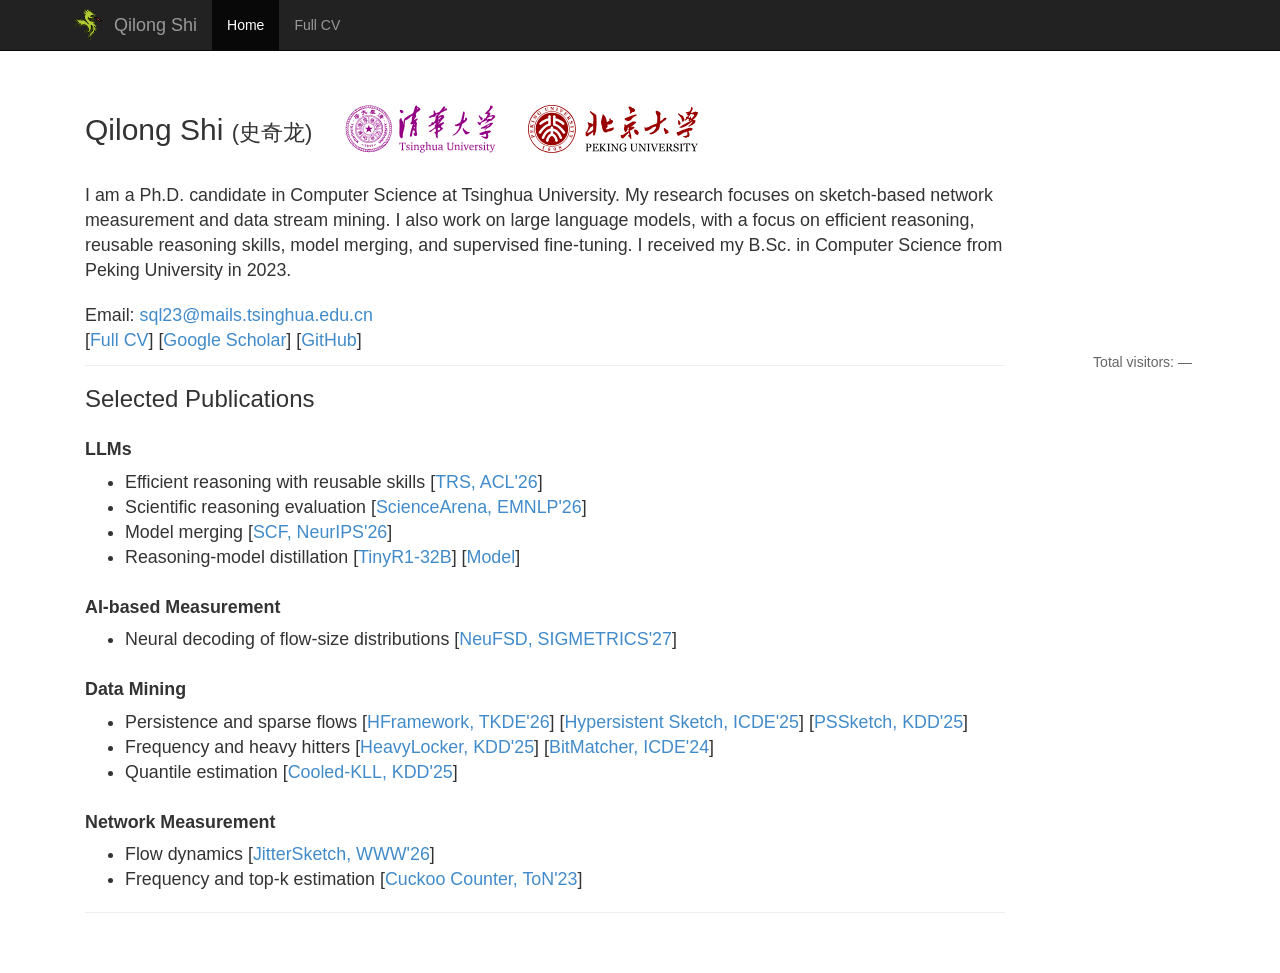
==== index.html @ 24139b3a "Enlarge dragon icon and tighten university logo spacing" ====
<!doctype html>
<html lang="en">
<head>
  <meta charset="utf-8">
  <meta name="viewport" content="width=device-width, initial-scale=1">
  <meta name="author" content="Qilong Shi">
  <meta name="description" content="Qilong Shi · Tsinghua University. Research in network measurement, data stream mining, and large language models.">
  <meta name="theme-color" content="#222222">
  <title>Qilong Shi | 史奇龙</title>
  <link rel="canonical" href="https://stallone0000.github.io/">
  <link rel="icon" type="image/svg+xml" sizes="any" href="assets/favicon.svg?v=dragon-20261107">
  <link rel="stylesheet" href="assets/style.css?v=yinda-20261107-identity-balance">
  <script src="assets/navigation.js?v=20261107-balanced" defer></script>
</head>
<body>
  <a class="skip-link" href="#main">Skip to content</a>
  <header class="navbar">
    <nav class="container navbar-container" aria-label="Main navigation">
      <a class="navbar-brand" href="./"><img class="brand-icon" src="assets/favicon.svg?v=dragon-20261107" alt="" aria-hidden="true" width="36" height="36">Qilong Shi</a>
      <button class="navbar-toggle" type="button" aria-controls="primary-links" aria-expanded="false" aria-label="Toggle navigation">
        <span></span><span></span><span></span>
      </button>
      <div class="navbar-links" id="primary-links">
        <a href="./" aria-current="page">Home</a>
        <a href="cv.html">Full CV</a>
      </div>
    </nav>
  </header>
  <div class="container">
    <div class="starter-template">
      <div class="row">
        <main id="main" class="content-column ">
          <header class="intro has-globe" style="--visitor-size: 240px"><div class="intro-heading"><h1>Qilong Shi <span class="chinese-name" lang="zh">(史奇龙)</span></h1>
  <img class="university-logo" src="assets/images/tsinghua-university.svg" alt="Tsinghua University" width="151" height="48"><img class="university-logo" src="assets/images/peking-university.svg" alt="Peking University" width="171" height="48"></div>
  <div class="intro-layout with-globe"><div class="intro-copy"><p>I am a Ph.D. candidate in Computer Science at Tsinghua University. My research focuses on sketch-based network measurement and data stream mining. I also work on large language models, with a focus on efficient reasoning, reusable reasoning skills, model merging, and supervised fine-tuning. I received my B.Sc. in Computer Science from Peking University in 2023.</p></div><section class="visitors-section" id="visitors" aria-label="Worldwide visitors">
<div class="visitor-globe" style="width: 240px">
<script src="https://revolvermaps2.com/embed.js" data-site="3uxmv6uvf6gq" data-size="240" data-theme="blue" data-color="ffb23f" async></script>
</div>
<p class="visitor-total" aria-live="polite" aria-atomic="true">Total visitors: <span id="visitor-total" data-site="3uxmv6uvf6gq">—</span></p>
<script src="assets/visitors.js?v=20261107-total" defer></script>
</section></div>
  <p class="contact-links">Email: <a href="mailto:sql23@mails.tsinghua.edu.cn">sql23@mails.tsinghua.edu.cn</a><br>
    <span class="profile-links">[<a href="cv.html">Full CV</a>] [<a href="https://scholar.google.com/citations?user=bD5bbAgAAAAJ">Google Scholar</a>] [<a href="https://github.com/stallone0000">GitHub</a>]</span>
  </p></header><hr><section id="research"><h2>Selected Publications</h2><section class="research-group" aria-labelledby="ai-heading"><h3 id="ai-heading">LLMs</h3><ul class="research-list"><li>Efficient reasoning with reusable skills <span class="paper-citation" id="reasoning-skills">[<a href="cv.html#reasoning-skills">TRS, ACL&#x27;26</a>]</span></li><li>Scientific reasoning evaluation <span class="paper-citation" id="sciencearena">[<a href="cv.html#sciencearena">ScienceArena, EMNLP&#x27;26</a>]</span></li><li>Model merging <span class="paper-citation" id="scf">[<a href="cv.html#scf">SCF, NeurIPS&#x27;26</a>]</span></li><li>Reasoning-model distillation <span class="paper-citation" id="tinyr1">[<a href="cv.html#tinyr1">TinyR1-32B</a>]</span> [<a href="https://huggingface.co/qihoo360/TinyR1-32B">Model</a>]</li></ul></section><section class="research-group" aria-labelledby="ai-measurement-heading"><h3 id="ai-measurement-heading">AI-based Measurement</h3><ul class="research-list"><li>Neural decoding of flow-size distributions <span class="paper-citation" id="neufsd">[<a href="cv.html#neufsd">NeuFSD, SIGMETRICS&#x27;27</a>]</span></li></ul></section><section class="research-group" aria-labelledby="data-mining-heading"><h3 id="data-mining-heading">Data Mining</h3><ul class="research-list"><li>Persistence and sparse flows <span class="paper-citation" id="filtering">[<a href="cv.html#filtering">HFramework, TKDE&#x27;26</a>]</span> <span class="paper-citation" id="hypersistent">[<a href="cv.html#hypersistent">Hypersistent Sketch, ICDE&#x27;25</a>]</span> <span class="paper-citation" id="pssketch">[<a href="cv.html#pssketch">PSSketch, KDD&#x27;25</a>]</span></li><li>Frequency and heavy hitters <span class="paper-citation" id="heavylocker">[<a href="cv.html#heavylocker">HeavyLocker, KDD&#x27;25</a>]</span> <span class="paper-citation" id="bitmatcher">[<a href="cv.html#bitmatcher">BitMatcher, ICDE&#x27;24</a>]</span></li><li>Quantile estimation <span class="paper-citation" id="cooled-kll">[<a href="cv.html#cooled-kll">Cooled-KLL, KDD&#x27;25</a>]</span></li></ul></section><section class="research-group" aria-labelledby="network-heading"><h3 id="network-heading">Network Measurement</h3><ul class="research-list"><li>Flow dynamics <span class="paper-citation" id="jittersketch">[<a href="cv.html#jittersketch">JitterSketch, WWW&#x27;26</a>]</span></li><li>Frequency and top-k estimation <span class="paper-citation" id="cuckoo-counter">[<a href="cv.html#cuckoo-counter">Cuckoo Counter, ToN&#x27;23</a>]</span></li></ul></section></section><hr>

        </main>
      </div>
    </div>
  </div>
</body>
</html>
---- assets/style.css ----
/* Independently implemented from the visual style of yindazhang.github.io.
   Match its Arial typography, Bootstrap-era grid, navigation and spacing. */
:root { color-scheme: light; --ink: #333; --blue: #428bca; --muted: #666; }
* { box-sizing: border-box; }
html { font-size: 100%; }
body { margin: 0; padding-top: 45px; color: var(--ink); background: #fff; font-family: Arial, Helvetica, sans-serif; font-size: 1.115625rem; font-weight: 200; line-height: 1.4; }
a { color: var(--blue); text-decoration: none; }
a:hover, a:focus { color: #2a6496; text-decoration: underline; }
a:focus-visible, button:focus-visible { outline: 2px solid #2a6496; outline-offset: 3px; }
p { margin: 0 0 20px; }
h1, h2, h3 { font-family: inherit; line-height: 1.1; color: inherit; }
h1 { margin: 20px 0 10px; font-size: 1.875rem; font-weight: 500; }
h2 { margin: 20px 0 10px; font-size: 1.5rem; font-weight: 500; }
h3 { margin: 0 0 10px; font-size: 1.115625rem; font-weight: 700; }
strong { font-weight: 700; }
hr { height: 0; margin: 20px 0; border: 0; border-top: 1px solid #eee; }
ul { margin: 0 0 20px; padding-left: 40px; }
section, article, [id] { scroll-margin-top: 70px; }
.container { padding-right: 15px; padding-left: 15px; margin-right: auto; margin-left: auto; }
.starter-template { padding: 40px 15px; text-align: left; }
.row { margin-left: -15px; margin-right: -15px; }
.content-column { width: 100%; padding: 0 15px; }
.navbar { position: fixed; z-index: 20; top: 0; right: 0; left: 0; min-height: 50px; background: #222; border-bottom: 1px solid #080808; font-size: .875rem; font-weight: 400; line-height: 20px; }
.navbar-container { display: flex; flex-wrap: wrap; align-items: flex-start; }
.navbar-brand { display: inline-flex; align-items: center; gap: 8px; height: 50px; margin-left: -15px; padding: 0 15px; font-size: 1.125rem; color: #999; }
.brand-icon { display: block; flex: none; width: 36px; height: 36px; }
.navbar-brand:hover, .navbar-brand:focus { color: #fff; text-decoration: none; }
.navbar-links { display: flex; }
.navbar-links a { display: block; padding: 15px; color: #999; }
.navbar-links a:hover, .navbar-links a:focus { color: #fff; text-decoration: none; }
.navbar-links a[aria-current="page"] { color: #fff; background: #080808; }
.navbar-toggle { display: none; margin: 8px 0 8px auto; padding: 9px 10px; border: 1px solid #333; border-radius: 4px; background: transparent; cursor: pointer; }
.navbar-toggle span { display: block; width: 22px; height: 2px; border-radius: 1px; background: #fff; }
.navbar-toggle span + span { margin-top: 4px; }
.navbar-toggle:hover, .navbar-toggle:focus { background: #333; }
.chinese-name { font-size: 1.375rem; font-weight: 400; white-space: nowrap; }
.intro { position: relative; }
.intro-heading { display: flex; align-items: center; justify-content: space-between; gap: 16px; width: max(584px, 66.666667%); max-width: 100%; margin: 20px 0 10px; }
.intro-heading h1 { flex: none; margin: 0; }
.university-logo { display: block; flex: none; width: auto; height: 48px; object-fit: contain; }
.intro-layout { display: flex; align-items: flex-start; gap: 20px; margin-top: 30px; }
.intro-copy { flex: 1; min-width: 0; }
.intro-copy > p { margin-bottom: 0; }
.intro > .contact-links { margin: 20px 0 0; }
.intro + hr { margin-top: 12px; }
.contact-links { font-size: inherit; line-height: 1.4; overflow-wrap: anywhere; }
.contact-links .profile-links { white-space: normal; }
.section-note { color: var(--muted); font-size: inherit; line-height: 1.5; }
.research-group { margin-top: 28px; }
.research-list { font-size: inherit; line-height: 1.4; }
.research-list li { margin: 0; }
.paper-citation { display: inline; }
.visitors-section { flex: 0 0 auto; margin: 0; text-align: center; }
.visitor-globe { max-width: 100%; aspect-ratio: 1; margin: 0 auto; }
.visitor-total { margin: 8px 0 0; color: var(--muted); font-size: .875rem; line-height: 1.4; font-variant-numeric: tabular-nums; }
.background-section { margin-top: 30px; }
.entry { margin-bottom: 20px; }
.entry h3 { display: inline; font-size: inherit; }
.entry p { margin: 0; }
.entry time { color: var(--muted); }
.award-list li, .service-list li { margin-bottom: 6px; }
.award-list time { margin-right: 10px; }
.publications-page { width: 100%; }
.publications-header h1 { font-size: 1.5rem; }
.publication-group { margin-top: 28px; }
.publication-group h3 { margin-bottom: 20px; }
.compact-publication { margin: 0 0 25px; }
.compact-publication h4 { font-size: inherit; font-weight: 400; line-height: inherit; margin: 0; }
.paper-authors { margin: 0; }
.self-author { text-decoration: underline; text-underline-offset: 2px; }
.paper-links { font-size: inherit; line-height: 1.5; }
.paper-links a { display: inline-block; margin-right: 8px; }
.paper-note { margin: 3px 0 0; font-size: inherit; color: var(--muted); }
.highlights-list { margin-bottom: 28px; }
.cv-header { display: flow-root; }
.cv-header p { margin-bottom: 8px; }
.cv-header .portrait-link { float: right; width: 180px; height: 220px; overflow: hidden; margin: 20px 0 20px 30px; }
.portrait { display: block; width: 180px; height: 220px; object-fit: cover; object-position: 53% 50%; transform: scale(1.25); transform-origin: 53% 38%; }
.cv-header nav { margin: 22px 0; font-size: .9375rem; }
footer { border-top: 1px solid #eee; margin-top: 35px; padding-top: 20px; color: var(--muted); font-size: .875rem; line-height: 1.5; }
footer p { margin: 0 0 5px; }
.skip-link { position: fixed; top: -100px; left: 15px; z-index: 30; background: #fff; padding: 8px; }
.skip-link:focus { top: 5px; }
@media (min-width: 768px) { .container { width: 750px; } }
@media (min-width: 992px) { .container { width: 970px; } .content-column { width: 83.3333333333%; } .publications-page { width: 100%; } }
/* The available span runs from the introduction's left edge to the viewport.
   Center the globe in the remaining space, with at least 12px on either side. */
@media (min-width: 992px) {
  .intro { --aside-span: calc(var(--half-viewport, 50vw) + 455px); }
  .intro.has-globe { --copy-width: min(100%, calc(var(--aside-span) - var(--visitor-size) - 24px)); }
  .intro.has-globe .intro-heading { width: max(584px, calc(var(--copy-width) * 2 / 3)); max-width: var(--copy-width); }
  .intro-layout.with-globe .intro-copy { max-width: var(--copy-width); }
  .intro-layout.with-globe .visitors-section { position: absolute; top: 0; left: var(--copy-width); width: calc(var(--aside-span) - var(--copy-width)); }
}
@media (min-width: 1200px) { .container { width: 1170px; } .intro { --aside-span: calc(var(--half-viewport, 50vw) + 555px); } }
@media (max-width: 991px) {
  .intro-heading { width: 100%; }
  .intro-layout { flex-direction: column; align-items: stretch; gap: 20px; }
  .visitors-section { align-self: center; max-width: 100%; }
}
@media (max-width: 767px) {
  .university-logo { height: 36px; }
  .navbar-toggle { display: block; }
  .navbar-links { display: none; flex-basis: calc(100% + 30px); margin: 0 -15px; border-top: 1px solid #101010; padding: 7px 0; }
  .navbar-links a { padding: 10px 15px; }
  .navbar.navigation-open .navbar-links { display: block; }
  .contact-links, .research-list { font-size: 1rem; line-height: 1.4; }
  body { font-size: 1rem; }
  h3 { font-size: 1rem; }
  .research-list { padding-left: 26px; }
  .research-list li { margin-bottom: 5px; }
  .paper-authors { overflow-wrap: anywhere; }
}
@media (max-width: 575px) {
  .intro-heading { flex-wrap: wrap; gap: 12px; }
  .intro-heading h1 { flex-basis: 100%; }
}
@media (max-width: 480px) {
  .cv-header .portrait-link { float: none; margin-left: 0; }
  .entry time { display: block; }
}
@media print {
  body { padding-top: 0; font-size: 11pt; }
  .intro-layout { display: block; }
  .intro.has-globe .intro-heading, .intro-layout.with-globe .intro-copy { max-width: none; }
  .container, .content-column { width: 100%; padding: 0; }
  .starter-template { padding: 0; }
  .row { margin: 0; }
  .navbar, .skip-link, footer, .cv-header nav, .visitors-section { display: none; }
  a { color: inherit; }
  h1 { font-size: 23pt; }
  h2 { font-size: 16pt; break-after: avoid; }
  h3 { font-size: 11pt; break-after: avoid; }
  .entry, .compact-publication { break-inside: avoid; }
  .paper-links, .section-note, .paper-note { font-size: 10pt; }
}
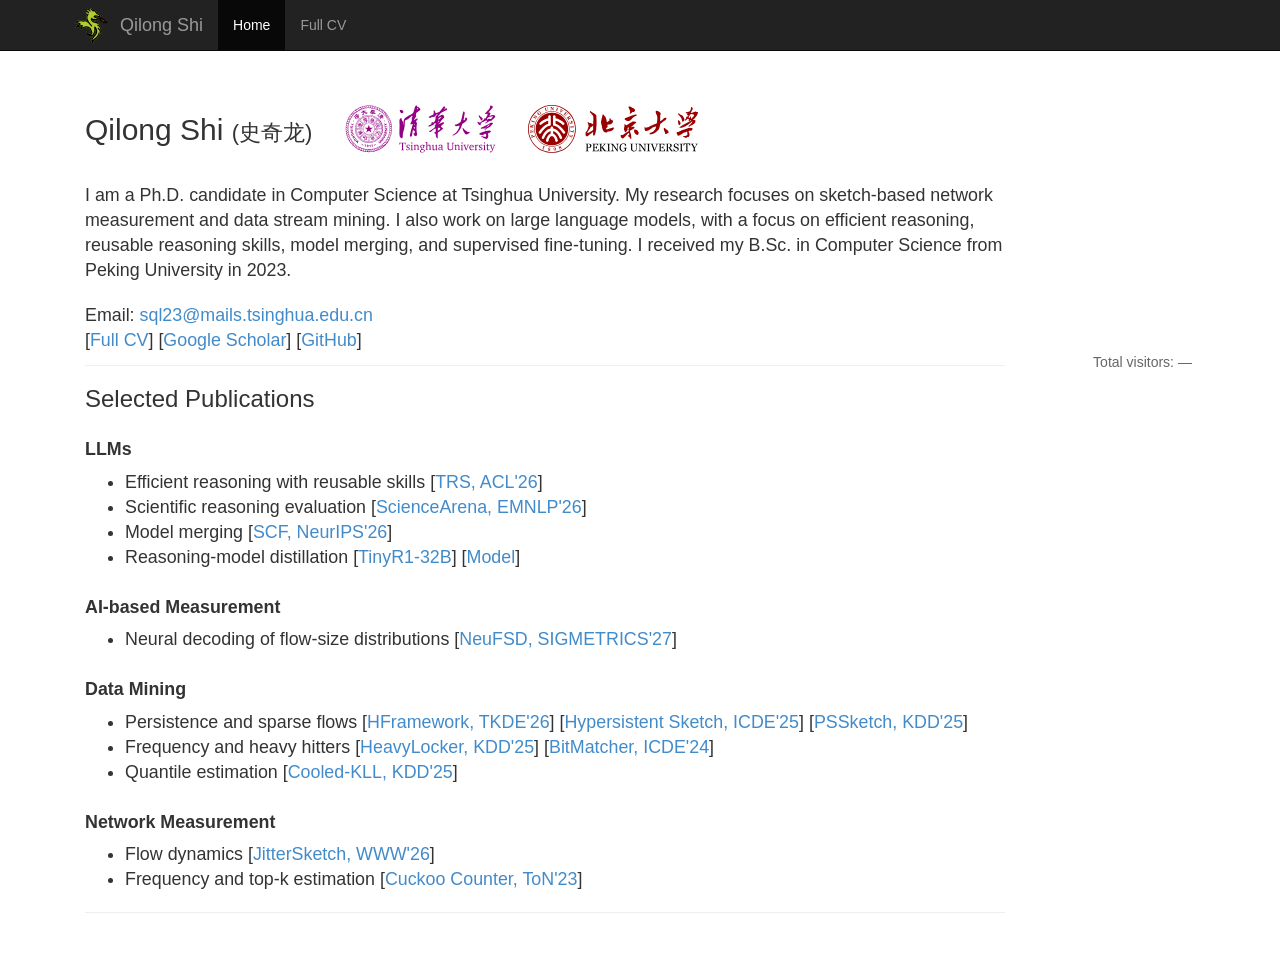
==== commit 4b09c7b5: "Group academic reviewing by venue type and enlarge dragon branding" ====
--- a/index.html
+++ b/index.html
@@ -9,14 +9,14 @@
   <title>Qilong Shi | 史奇龙</title>
   <link rel="canonical" href="https://stallone0000.github.io/">
   <link rel="icon" type="image/svg+xml" sizes="any" href="assets/favicon.svg?v=dragon-20261107">
-  <link rel="stylesheet" href="assets/style.css?v=yinda-20261107-identity-balance">
+  <link rel="stylesheet" href="assets/style.css?v=yinda-20261107-service-columns">
   <script src="assets/navigation.js?v=20261107-balanced" defer></script>
 </head>
 <body>
   <a class="skip-link" href="#main">Skip to content</a>
   <header class="navbar">
     <nav class="container navbar-container" aria-label="Main navigation">
-      <a class="navbar-brand" href="./"><img class="brand-icon" src="assets/favicon.svg?v=dragon-20261107" alt="" aria-hidden="true" width="36" height="36">Qilong Shi</a>
+      <a class="navbar-brand" href="./"><img class="brand-icon" src="assets/favicon.svg?v=dragon-20261107" alt="" aria-hidden="true" width="42" height="42">Qilong Shi</a>
       <button class="navbar-toggle" type="button" aria-controls="primary-links" aria-expanded="false" aria-label="Toggle navigation">
         <span></span><span></span><span></span>
       </button>
--- a/assets/style.css
+++ b/assets/style.css
@@ -23,7 +23,7 @@
 .navbar { position: fixed; z-index: 20; top: 0; right: 0; left: 0; min-height: 50px; background: #222; border-bottom: 1px solid #080808; font-size: .875rem; font-weight: 400; line-height: 20px; }
 .navbar-container { display: flex; flex-wrap: wrap; align-items: flex-start; }
 .navbar-brand { display: inline-flex; align-items: center; gap: 8px; height: 50px; margin-left: -15px; padding: 0 15px; font-size: 1.125rem; color: #999; }
-.brand-icon { display: block; flex: none; width: 36px; height: 36px; }
+.brand-icon { display: block; flex: none; width: 42px; height: 42px; transform: translateY(2px); }
 .navbar-brand:hover, .navbar-brand:focus { color: #fff; text-decoration: none; }
 .navbar-links { display: flex; }
 .navbar-links a { display: block; padding: 15px; color: #999; }
@@ -59,6 +59,8 @@
 .entry p { margin: 0; }
 .entry time { color: var(--muted); }
 .award-list li, .service-list li { margin-bottom: 6px; }
+.service-columns { display: grid; grid-template-columns: repeat(2, minmax(0, 1fr)); gap: 24px 40px; }
+.service-columns .service-list { margin-bottom: 0; }
 .award-list time { margin-right: 10px; }
 .publications-page { width: 100%; }
 .publications-header h1 { font-size: 1.5rem; }
@@ -74,9 +76,10 @@
 .highlights-list { margin-bottom: 28px; }
 .cv-header { display: flow-root; }
 .cv-header p { margin-bottom: 8px; }
-.cv-header .portrait-link { float: right; width: 180px; height: 220px; overflow: hidden; margin: 20px 0 20px 30px; }
-.portrait { display: block; width: 180px; height: 220px; object-fit: cover; object-position: 53% 50%; transform: scale(1.25); transform-origin: 53% 38%; }
-.cv-header nav { margin: 22px 0; font-size: .9375rem; }
+.cv-header .portrait-link { display: block; float: right; width: 160px; height: 196px; overflow: hidden; margin: 0 40px 0 30px; }
+.portrait { display: block; width: 100%; height: 100%; object-fit: cover; object-position: 53% 50%; transform: scale(1.25); transform-origin: 53% 38%; }
+.cv-header nav { margin: 22px 0 0; font-size: .9375rem; }
+.cv-header + hr { margin-top: 12px; }
 footer { border-top: 1px solid #eee; margin-top: 35px; padding-top: 20px; color: var(--muted); font-size: .875rem; line-height: 1.5; }
 footer p { margin: 0 0 5px; }
 .skip-link { position: fixed; top: -100px; left: 15px; z-index: 30; background: #fff; padding: 8px; }
@@ -95,10 +98,12 @@
 @media (min-width: 1200px) { .container { width: 1170px; } .intro { --aside-span: calc(var(--half-viewport, 50vw) + 555px); } }
 @media (max-width: 991px) {
   .intro-heading { width: 100%; }
+  .cv-header .portrait-link { margin-right: 20px; }
   .intro-layout { flex-direction: column; align-items: stretch; gap: 20px; }
   .visitors-section { align-self: center; max-width: 100%; }
 }
 @media (max-width: 767px) {
+  .service-columns { grid-template-columns: 1fr; }
   .university-logo { height: 36px; }
   .navbar-toggle { display: block; }
   .navbar-links { display: none; flex-basis: calc(100% + 30px); margin: 0 -15px; border-top: 1px solid #101010; padding: 7px 0; }
@@ -116,7 +121,7 @@
   .intro-heading h1 { flex-basis: 100%; }
 }
 @media (max-width: 480px) {
-  .cv-header .portrait-link { float: none; margin-left: 0; }
+  .cv-header .portrait-link { float: none; margin: 0 0 20px; }
   .entry time { display: block; }
 }
 @media print {
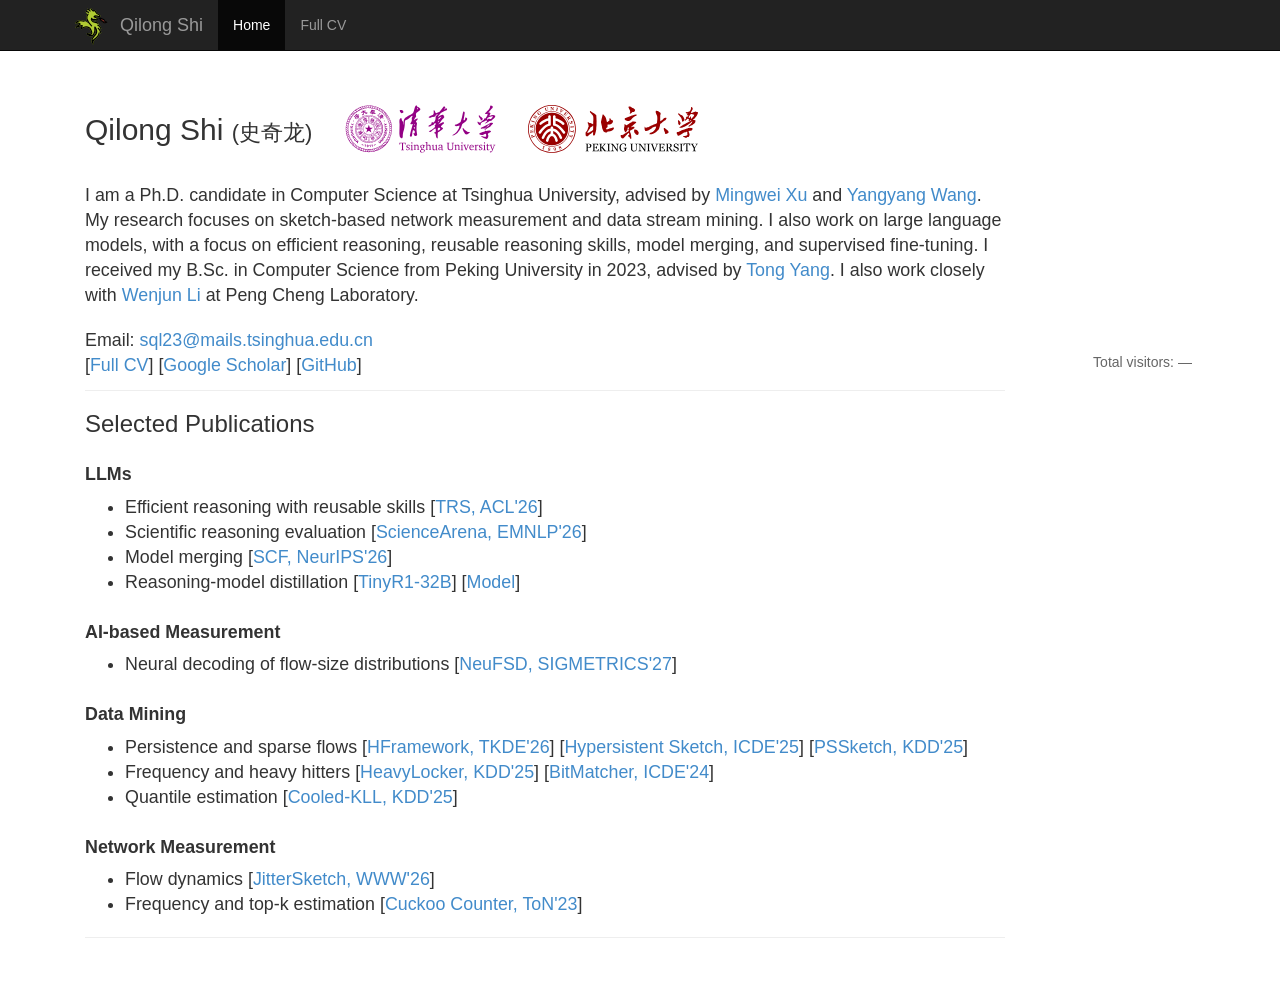
==== commit 7ad99d92: "Add advisor and close collaborator links to homepage biography" ====
--- a/index.html
+++ b/index.html
@@ -32,7 +32,7 @@
         <main id="main" class="content-column ">
           <header class="intro has-globe" style="--visitor-size: 240px"><div class="intro-heading"><h1>Qilong Shi <span class="chinese-name" lang="zh">(史奇龙)</span></h1>
   <img class="university-logo" src="assets/images/tsinghua-university.svg" alt="Tsinghua University" width="151" height="48"><img class="university-logo" src="assets/images/peking-university.svg" alt="Peking University" width="171" height="48"></div>
-  <div class="intro-layout with-globe"><div class="intro-copy"><p>I am a Ph.D. candidate in Computer Science at Tsinghua University. My research focuses on sketch-based network measurement and data stream mining. I also work on large language models, with a focus on efficient reasoning, reusable reasoning skills, model merging, and supervised fine-tuning. I received my B.Sc. in Computer Science from Peking University in 2023.</p></div><section class="visitors-section" id="visitors" aria-label="Worldwide visitors">
+  <div class="intro-layout with-globe"><div class="intro-copy"><p>I am a Ph.D. candidate in Computer Science at Tsinghua University, advised by <a href="https://routing.netlab.tsinghua.edu.cn/tiki-index.php?page=Mingwei+Xu">Mingwei Xu</a> and <a href="https://www.insc.tsinghua.edu.cn/inscen/info/1255/1106.htm">Yangyang Wang</a>. My research focuses on sketch-based network measurement and data stream mining. I also work on large language models, with a focus on efficient reasoning, reusable reasoning skills, model merging, and supervised fine-tuning. I received my B.Sc. in Computer Science from Peking University in 2023, advised by <a href="https://yangtonghome.github.io/">Tong Yang</a>. I also work closely with <a href="https://www.wenjunli.com/">Wenjun Li</a> at Peng Cheng Laboratory.</p></div><section class="visitors-section" id="visitors" aria-label="Worldwide visitors">
 <div class="visitor-globe" style="width: 240px">
 <script src="https://revolvermaps2.com/embed.js" data-site="3uxmv6uvf6gq" data-size="240" data-theme="blue" data-color="ffb23f" async></script>
 </div>
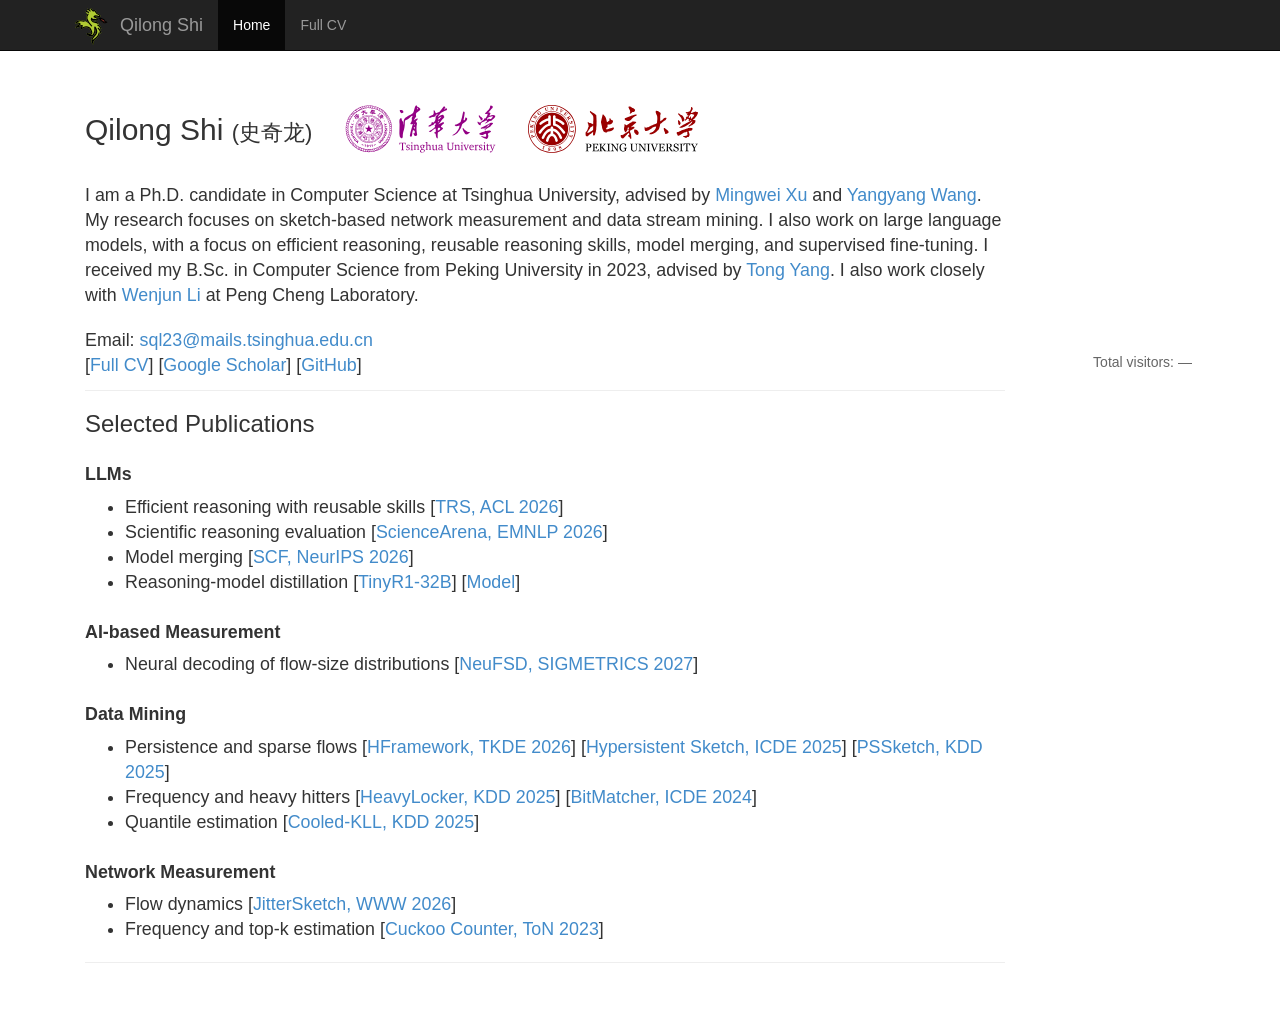
==== commit a802ea9a: "Compact CV overview, unify publication dates, and correct TinyR1 links" ====
--- a/index.html
+++ b/index.html
@@ -9,7 +9,7 @@
   <title>Qilong Shi | 史奇龙</title>
   <link rel="canonical" href="https://stallone0000.github.io/">
   <link rel="icon" type="image/svg+xml" sizes="any" href="assets/favicon.svg?v=dragon-20261107">
-  <link rel="stylesheet" href="assets/style.css?v=yinda-20261107-service-columns">
+  <link rel="stylesheet" href="assets/style.css?v=yinda-20261108-overview-cards">
   <script src="assets/navigation.js?v=20261107-balanced" defer></script>
 </head>
 <body>
@@ -41,7 +41,7 @@
 </section></div>
   <p class="contact-links">Email: <a href="mailto:sql23@mails.tsinghua.edu.cn">sql23@mails.tsinghua.edu.cn</a><br>
     <span class="profile-links">[<a href="cv.html">Full CV</a>] [<a href="https://scholar.google.com/citations?user=bD5bbAgAAAAJ">Google Scholar</a>] [<a href="https://github.com/stallone0000">GitHub</a>]</span>
-  </p></header><hr><section id="research"><h2>Selected Publications</h2><section class="research-group" aria-labelledby="ai-heading"><h3 id="ai-heading">LLMs</h3><ul class="research-list"><li>Efficient reasoning with reusable skills <span class="paper-citation" id="reasoning-skills">[<a href="cv.html#reasoning-skills">TRS, ACL&#x27;26</a>]</span></li><li>Scientific reasoning evaluation <span class="paper-citation" id="sciencearena">[<a href="cv.html#sciencearena">ScienceArena, EMNLP&#x27;26</a>]</span></li><li>Model merging <span class="paper-citation" id="scf">[<a href="cv.html#scf">SCF, NeurIPS&#x27;26</a>]</span></li><li>Reasoning-model distillation <span class="paper-citation" id="tinyr1">[<a href="cv.html#tinyr1">TinyR1-32B</a>]</span> [<a href="https://huggingface.co/qihoo360/TinyR1-32B">Model</a>]</li></ul></section><section class="research-group" aria-labelledby="ai-measurement-heading"><h3 id="ai-measurement-heading">AI-based Measurement</h3><ul class="research-list"><li>Neural decoding of flow-size distributions <span class="paper-citation" id="neufsd">[<a href="cv.html#neufsd">NeuFSD, SIGMETRICS&#x27;27</a>]</span></li></ul></section><section class="research-group" aria-labelledby="data-mining-heading"><h3 id="data-mining-heading">Data Mining</h3><ul class="research-list"><li>Persistence and sparse flows <span class="paper-citation" id="filtering">[<a href="cv.html#filtering">HFramework, TKDE&#x27;26</a>]</span> <span class="paper-citation" id="hypersistent">[<a href="cv.html#hypersistent">Hypersistent Sketch, ICDE&#x27;25</a>]</span> <span class="paper-citation" id="pssketch">[<a href="cv.html#pssketch">PSSketch, KDD&#x27;25</a>]</span></li><li>Frequency and heavy hitters <span class="paper-citation" id="heavylocker">[<a href="cv.html#heavylocker">HeavyLocker, KDD&#x27;25</a>]</span> <span class="paper-citation" id="bitmatcher">[<a href="cv.html#bitmatcher">BitMatcher, ICDE&#x27;24</a>]</span></li><li>Quantile estimation <span class="paper-citation" id="cooled-kll">[<a href="cv.html#cooled-kll">Cooled-KLL, KDD&#x27;25</a>]</span></li></ul></section><section class="research-group" aria-labelledby="network-heading"><h3 id="network-heading">Network Measurement</h3><ul class="research-list"><li>Flow dynamics <span class="paper-citation" id="jittersketch">[<a href="cv.html#jittersketch">JitterSketch, WWW&#x27;26</a>]</span></li><li>Frequency and top-k estimation <span class="paper-citation" id="cuckoo-counter">[<a href="cv.html#cuckoo-counter">Cuckoo Counter, ToN&#x27;23</a>]</span></li></ul></section></section><hr>
+  </p></header><hr><section id="research"><h2>Selected Publications</h2><section class="research-group" aria-labelledby="ai-heading"><h3 id="ai-heading">LLMs</h3><ul class="research-list"><li>Efficient reasoning with reusable skills <span class="paper-citation" id="reasoning-skills">[<a href="cv.html#reasoning-skills">TRS, ACL 2026</a>]</span></li><li>Scientific reasoning evaluation <span class="paper-citation" id="sciencearena">[<a href="cv.html#sciencearena">ScienceArena, EMNLP 2026</a>]</span></li><li>Model merging <span class="paper-citation" id="scf">[<a href="cv.html#scf">SCF, NeurIPS 2026</a>]</span></li><li>Reasoning-model distillation <span class="paper-citation" id="tinyr1">[<a href="cv.html#scf">TinyR1-32B</a>]</span> [<a href="https://huggingface.co/qihoo360/TinyR1-32B">Model</a>]</li></ul></section><section class="research-group" aria-labelledby="ai-measurement-heading"><h3 id="ai-measurement-heading">AI-based Measurement</h3><ul class="research-list"><li>Neural decoding of flow-size distributions <span class="paper-citation" id="neufsd">[<a href="cv.html#neufsd">NeuFSD, SIGMETRICS 2027</a>]</span></li></ul></section><section class="research-group" aria-labelledby="data-mining-heading"><h3 id="data-mining-heading">Data Mining</h3><ul class="research-list"><li>Persistence and sparse flows <span class="paper-citation" id="filtering">[<a href="cv.html#filtering">HFramework, TKDE 2026</a>]</span> <span class="paper-citation" id="hypersistent">[<a href="cv.html#hypersistent">Hypersistent Sketch, ICDE 2025</a>]</span> <span class="paper-citation" id="pssketch">[<a href="cv.html#pssketch">PSSketch, KDD 2025</a>]</span></li><li>Frequency and heavy hitters <span class="paper-citation" id="heavylocker">[<a href="cv.html#heavylocker">HeavyLocker, KDD 2025</a>]</span> <span class="paper-citation" id="bitmatcher">[<a href="cv.html#bitmatcher">BitMatcher, ICDE 2024</a>]</span></li><li>Quantile estimation <span class="paper-citation" id="cooled-kll">[<a href="cv.html#cooled-kll">Cooled-KLL, KDD 2025</a>]</span></li></ul></section><section class="research-group" aria-labelledby="network-heading"><h3 id="network-heading">Network Measurement</h3><ul class="research-list"><li>Flow dynamics <span class="paper-citation" id="jittersketch">[<a href="cv.html#jittersketch">JitterSketch, WWW 2026</a>]</span></li><li>Frequency and top-k estimation <span class="paper-citation" id="cuckoo-counter">[<a href="cv.html#cuckoo-counter">Cuckoo Counter, ToN 2023</a>]</span></li></ul></section></section><hr>
 
         </main>
       </div>
--- a/assets/style.css
+++ b/assets/style.css
@@ -53,7 +53,17 @@
 .visitors-section { flex: 0 0 auto; margin: 0; text-align: center; }
 .visitor-globe { max-width: 100%; aspect-ratio: 1; margin: 0 auto; }
 .visitor-total { margin: 8px 0 0; color: var(--muted); font-size: .875rem; line-height: 1.4; font-variant-numeric: tabular-nums; }
-.background-section { margin-top: 30px; }
+.cv-overview { display: grid; grid-template-columns: repeat(12, minmax(0, 1fr)); gap: 16px; margin: 24px 0; }
+.overview-card { grid-column: span 4; min-width: 0; padding: 16px 18px; border: 1px solid #e6e6e6; border-radius: 5px; background: #fcfcfc; }
+.overview-card > h2 { margin: 0 0 12px; font-size: inherit; font-weight: 700; line-height: 1.25; }
+.overview-card p, .overview-card ul { margin-bottom: 0; }
+.overview-card ul { padding-left: 20px; }
+.overview-card .entry { margin-bottom: 12px; }
+.overview-card .entry:last-child { margin-bottom: 0; }
+#service.overview-card { grid-column: span 8; }
+.overview-card > .service-list { margin-bottom: 14px; }
+.overview-card .service-columns { gap: 16px 24px; }
+.overview-card .service-columns h3 { margin-bottom: 8px; line-height: 1.3; }
 .entry { margin-bottom: 20px; }
 .entry h3 { display: inline; font-size: inherit; }
 .entry p { margin: 0; }
@@ -64,8 +74,6 @@
 .award-list time { margin-right: 10px; }
 .publications-page { width: 100%; }
 .publications-header h1 { font-size: 1.5rem; }
-.publication-group { margin-top: 28px; }
-.publication-group h3 { margin-bottom: 20px; }
 .compact-publication { margin: 0 0 25px; }
 .compact-publication h4 { font-size: inherit; font-weight: 400; line-height: inherit; margin: 0; }
 .paper-authors { margin: 0; }
@@ -73,7 +81,6 @@
 .paper-links { font-size: inherit; line-height: 1.5; }
 .paper-links a { display: inline-block; margin-right: 8px; }
 .paper-note { margin: 3px 0 0; font-size: inherit; color: var(--muted); }
-.highlights-list { margin-bottom: 28px; }
 .cv-header { display: flow-root; }
 .cv-header p { margin-bottom: 8px; }
 .cv-header .portrait-link { display: block; float: right; width: 160px; height: 196px; overflow: hidden; margin: 0 40px 0 30px; }
@@ -97,12 +104,16 @@
 }
 @media (min-width: 1200px) { .container { width: 1170px; } .intro { --aside-span: calc(var(--half-viewport, 50vw) + 555px); } }
 @media (max-width: 991px) {
+  .overview-card { grid-column: span 6; }
+  #service.overview-card { grid-column: 1 / -1; }
   .intro-heading { width: 100%; }
   .cv-header .portrait-link { margin-right: 20px; }
   .intro-layout { flex-direction: column; align-items: stretch; gap: 20px; }
   .visitors-section { align-self: center; max-width: 100%; }
 }
 @media (max-width: 767px) {
+  .cv-overview { grid-template-columns: 1fr; }
+  .overview-card { grid-column: 1 / -1; }
   .service-columns { grid-template-columns: 1fr; }
   .university-logo { height: 36px; }
   .navbar-toggle { display: block; }
@@ -131,6 +142,9 @@
   .container, .content-column { width: 100%; padding: 0; }
   .starter-template { padding: 0; }
   .row { margin: 0; }
+  .cv-overview { grid-template-columns: repeat(2, minmax(0, 1fr)); gap: 10pt; }
+  .overview-card { grid-column: span 1; padding: 10pt; background: #fff; break-inside: avoid; }
+  #service.overview-card { grid-column: 1 / -1; }
   .navbar, .skip-link, footer, .cv-header nav, .visitors-section { display: none; }
   a { color: inherit; }
   h1 { font-size: 23pt; }
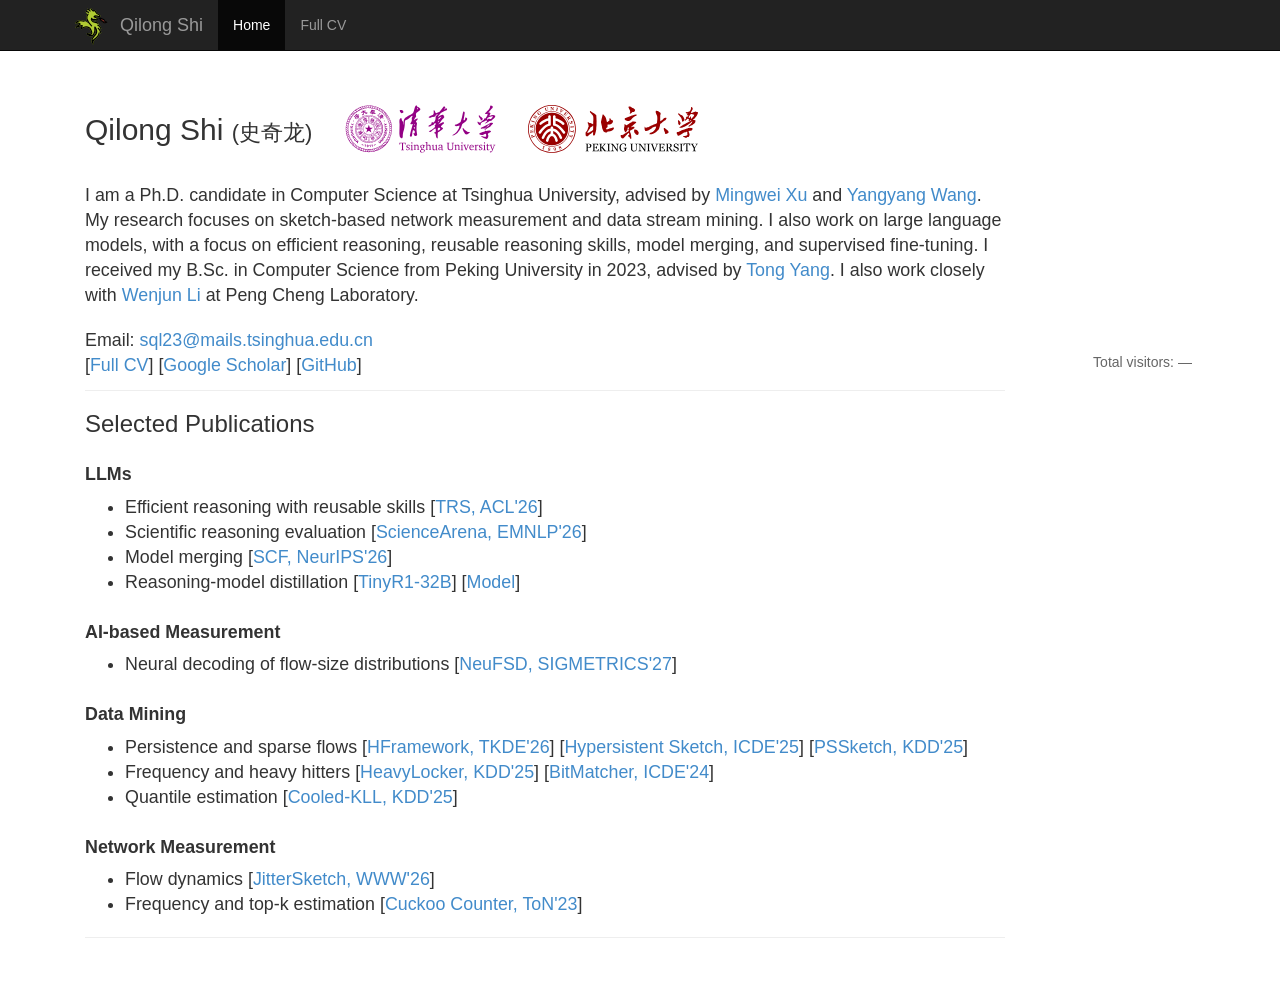
==== commit 99946460: "Use short publication years on homepage only" ====
--- a/index.html
+++ b/index.html
@@ -41,7 +41,7 @@
 </section></div>
   <p class="contact-links">Email: <a href="mailto:sql23@mails.tsinghua.edu.cn">sql23@mails.tsinghua.edu.cn</a><br>
     <span class="profile-links">[<a href="cv.html">Full CV</a>] [<a href="https://scholar.google.com/citations?user=bD5bbAgAAAAJ">Google Scholar</a>] [<a href="https://github.com/stallone0000">GitHub</a>]</span>
-  </p></header><hr><section id="research"><h2>Selected Publications</h2><section class="research-group" aria-labelledby="ai-heading"><h3 id="ai-heading">LLMs</h3><ul class="research-list"><li>Efficient reasoning with reusable skills <span class="paper-citation" id="reasoning-skills">[<a href="cv.html#reasoning-skills">TRS, ACL 2026</a>]</span></li><li>Scientific reasoning evaluation <span class="paper-citation" id="sciencearena">[<a href="cv.html#sciencearena">ScienceArena, EMNLP 2026</a>]</span></li><li>Model merging <span class="paper-citation" id="scf">[<a href="cv.html#scf">SCF, NeurIPS 2026</a>]</span></li><li>Reasoning-model distillation <span class="paper-citation" id="tinyr1">[<a href="cv.html#scf">TinyR1-32B</a>]</span> [<a href="https://huggingface.co/qihoo360/TinyR1-32B">Model</a>]</li></ul></section><section class="research-group" aria-labelledby="ai-measurement-heading"><h3 id="ai-measurement-heading">AI-based Measurement</h3><ul class="research-list"><li>Neural decoding of flow-size distributions <span class="paper-citation" id="neufsd">[<a href="cv.html#neufsd">NeuFSD, SIGMETRICS 2027</a>]</span></li></ul></section><section class="research-group" aria-labelledby="data-mining-heading"><h3 id="data-mining-heading">Data Mining</h3><ul class="research-list"><li>Persistence and sparse flows <span class="paper-citation" id="filtering">[<a href="cv.html#filtering">HFramework, TKDE 2026</a>]</span> <span class="paper-citation" id="hypersistent">[<a href="cv.html#hypersistent">Hypersistent Sketch, ICDE 2025</a>]</span> <span class="paper-citation" id="pssketch">[<a href="cv.html#pssketch">PSSketch, KDD 2025</a>]</span></li><li>Frequency and heavy hitters <span class="paper-citation" id="heavylocker">[<a href="cv.html#heavylocker">HeavyLocker, KDD 2025</a>]</span> <span class="paper-citation" id="bitmatcher">[<a href="cv.html#bitmatcher">BitMatcher, ICDE 2024</a>]</span></li><li>Quantile estimation <span class="paper-citation" id="cooled-kll">[<a href="cv.html#cooled-kll">Cooled-KLL, KDD 2025</a>]</span></li></ul></section><section class="research-group" aria-labelledby="network-heading"><h3 id="network-heading">Network Measurement</h3><ul class="research-list"><li>Flow dynamics <span class="paper-citation" id="jittersketch">[<a href="cv.html#jittersketch">JitterSketch, WWW 2026</a>]</span></li><li>Frequency and top-k estimation <span class="paper-citation" id="cuckoo-counter">[<a href="cv.html#cuckoo-counter">Cuckoo Counter, ToN 2023</a>]</span></li></ul></section></section><hr>
+  </p></header><hr><section id="research"><h2>Selected Publications</h2><section class="research-group" aria-labelledby="ai-heading"><h3 id="ai-heading">LLMs</h3><ul class="research-list"><li>Efficient reasoning with reusable skills <span class="paper-citation" id="reasoning-skills">[<a href="cv.html#reasoning-skills">TRS, ACL&#x27;26</a>]</span></li><li>Scientific reasoning evaluation <span class="paper-citation" id="sciencearena">[<a href="cv.html#sciencearena">ScienceArena, EMNLP&#x27;26</a>]</span></li><li>Model merging <span class="paper-citation" id="scf">[<a href="cv.html#scf">SCF, NeurIPS&#x27;26</a>]</span></li><li>Reasoning-model distillation <span class="paper-citation" id="tinyr1">[<a href="cv.html#scf">TinyR1-32B</a>]</span> [<a href="https://huggingface.co/qihoo360/TinyR1-32B">Model</a>]</li></ul></section><section class="research-group" aria-labelledby="ai-measurement-heading"><h3 id="ai-measurement-heading">AI-based Measurement</h3><ul class="research-list"><li>Neural decoding of flow-size distributions <span class="paper-citation" id="neufsd">[<a href="cv.html#neufsd">NeuFSD, SIGMETRICS&#x27;27</a>]</span></li></ul></section><section class="research-group" aria-labelledby="data-mining-heading"><h3 id="data-mining-heading">Data Mining</h3><ul class="research-list"><li>Persistence and sparse flows <span class="paper-citation" id="filtering">[<a href="cv.html#filtering">HFramework, TKDE&#x27;26</a>]</span> <span class="paper-citation" id="hypersistent">[<a href="cv.html#hypersistent">Hypersistent Sketch, ICDE&#x27;25</a>]</span> <span class="paper-citation" id="pssketch">[<a href="cv.html#pssketch">PSSketch, KDD&#x27;25</a>]</span></li><li>Frequency and heavy hitters <span class="paper-citation" id="heavylocker">[<a href="cv.html#heavylocker">HeavyLocker, KDD&#x27;25</a>]</span> <span class="paper-citation" id="bitmatcher">[<a href="cv.html#bitmatcher">BitMatcher, ICDE&#x27;24</a>]</span></li><li>Quantile estimation <span class="paper-citation" id="cooled-kll">[<a href="cv.html#cooled-kll">Cooled-KLL, KDD&#x27;25</a>]</span></li></ul></section><section class="research-group" aria-labelledby="network-heading"><h3 id="network-heading">Network Measurement</h3><ul class="research-list"><li>Flow dynamics <span class="paper-citation" id="jittersketch">[<a href="cv.html#jittersketch">JitterSketch, WWW&#x27;26</a>]</span></li><li>Frequency and top-k estimation <span class="paper-citation" id="cuckoo-counter">[<a href="cv.html#cuckoo-counter">Cuckoo Counter, ToN&#x27;23</a>]</span></li></ul></section></section><hr>
 
         </main>
       </div>
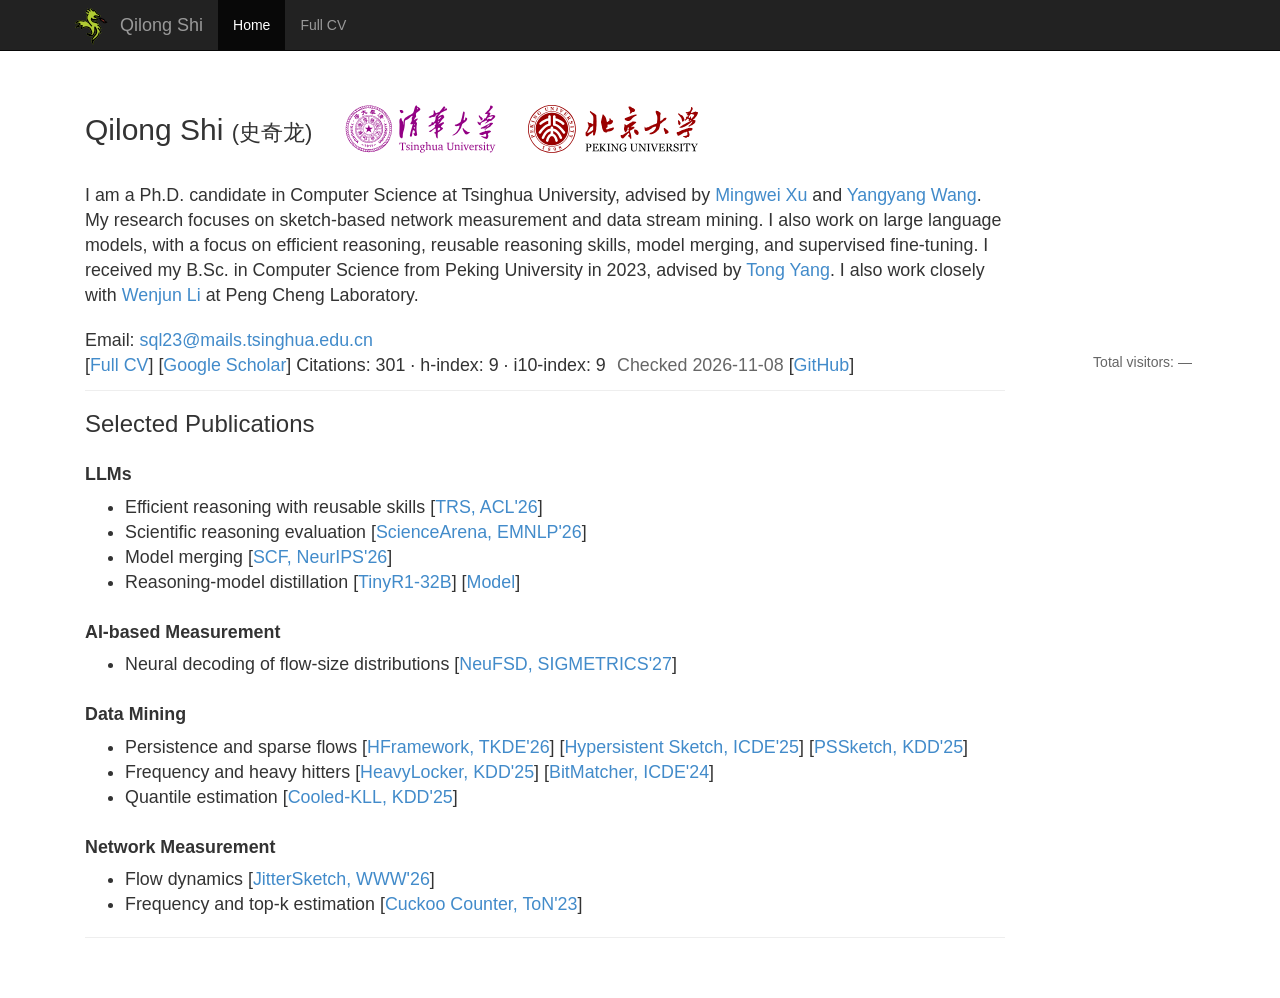
==== commit 9cc90b7a: "Add cached Google Scholar statistics with daily automatic updates" ====
--- a/index.html
+++ b/index.html
@@ -9,7 +9,7 @@
   <title>Qilong Shi | 史奇龙</title>
   <link rel="canonical" href="https://stallone0000.github.io/">
   <link rel="icon" type="image/svg+xml" sizes="any" href="assets/favicon.svg?v=dragon-20261107">
-  <link rel="stylesheet" href="assets/style.css?v=yinda-20261108-overview-cards">
+  <link rel="stylesheet" href="assets/style.css?v=yinda-20261108-scholar-stats">
   <script src="assets/navigation.js?v=20261107-balanced" defer></script>
 </head>
 <body>
@@ -40,8 +40,8 @@
 <script src="assets/visitors.js?v=20261107-total" defer></script>
 </section></div>
   <p class="contact-links">Email: <a href="mailto:sql23@mails.tsinghua.edu.cn">sql23@mails.tsinghua.edu.cn</a><br>
-    <span class="profile-links">[<a href="cv.html">Full CV</a>] [<a href="https://scholar.google.com/citations?user=bD5bbAgAAAAJ">Google Scholar</a>] [<a href="https://github.com/stallone0000">GitHub</a>]</span>
-  </p></header><hr><section id="research"><h2>Selected Publications</h2><section class="research-group" aria-labelledby="ai-heading"><h3 id="ai-heading">LLMs</h3><ul class="research-list"><li>Efficient reasoning with reusable skills <span class="paper-citation" id="reasoning-skills">[<a href="cv.html#reasoning-skills">TRS, ACL&#x27;26</a>]</span></li><li>Scientific reasoning evaluation <span class="paper-citation" id="sciencearena">[<a href="cv.html#sciencearena">ScienceArena, EMNLP&#x27;26</a>]</span></li><li>Model merging <span class="paper-citation" id="scf">[<a href="cv.html#scf">SCF, NeurIPS&#x27;26</a>]</span></li><li>Reasoning-model distillation <span class="paper-citation" id="tinyr1">[<a href="cv.html#scf">TinyR1-32B</a>]</span> [<a href="https://huggingface.co/qihoo360/TinyR1-32B">Model</a>]</li></ul></section><section class="research-group" aria-labelledby="ai-measurement-heading"><h3 id="ai-measurement-heading">AI-based Measurement</h3><ul class="research-list"><li>Neural decoding of flow-size distributions <span class="paper-citation" id="neufsd">[<a href="cv.html#neufsd">NeuFSD, SIGMETRICS&#x27;27</a>]</span></li></ul></section><section class="research-group" aria-labelledby="data-mining-heading"><h3 id="data-mining-heading">Data Mining</h3><ul class="research-list"><li>Persistence and sparse flows <span class="paper-citation" id="filtering">[<a href="cv.html#filtering">HFramework, TKDE&#x27;26</a>]</span> <span class="paper-citation" id="hypersistent">[<a href="cv.html#hypersistent">Hypersistent Sketch, ICDE&#x27;25</a>]</span> <span class="paper-citation" id="pssketch">[<a href="cv.html#pssketch">PSSketch, KDD&#x27;25</a>]</span></li><li>Frequency and heavy hitters <span class="paper-citation" id="heavylocker">[<a href="cv.html#heavylocker">HeavyLocker, KDD&#x27;25</a>]</span> <span class="paper-citation" id="bitmatcher">[<a href="cv.html#bitmatcher">BitMatcher, ICDE&#x27;24</a>]</span></li><li>Quantile estimation <span class="paper-citation" id="cooled-kll">[<a href="cv.html#cooled-kll">Cooled-KLL, KDD&#x27;25</a>]</span></li></ul></section><section class="research-group" aria-labelledby="network-heading"><h3 id="network-heading">Network Measurement</h3><ul class="research-list"><li>Flow dynamics <span class="paper-citation" id="jittersketch">[<a href="cv.html#jittersketch">JitterSketch, WWW&#x27;26</a>]</span></li><li>Frequency and top-k estimation <span class="paper-citation" id="cuckoo-counter">[<a href="cv.html#cuckoo-counter">Cuckoo Counter, ToN&#x27;23</a>]</span></li></ul></section></section><hr>
+    <span class="profile-links">[<a href="cv.html">Full CV</a>] [<a href="https://scholar.google.com/citations?user=bD5bbAgAAAAJ">Google Scholar</a>] <span class="scholar-metrics" id="scholar-metrics" role="group" aria-label="Google Scholar statistics" aria-live="polite" aria-atomic="true" data-scholar-id="bD5bbAgAAAAJ" data-fetched-at="2026-11-08T03:03:23Z" data-snapshot-url="https://raw.githubusercontent.com/stallone0000/stallone0000.github.io/scholar-stats/scholar-stats.json"><span class="scholar-stat">Citations: <span data-metric="citations">301</span></span> · <span class="scholar-stat">h-index: <span data-metric="h_index">9</span></span> · <span class="scholar-stat">i10-index: <span data-metric="i10_index">9</span></span> <time class="scholar-checked" id="scholar-checked" datetime="2026-11-08T03:03:23Z" title="Last checked: 2026-11-08T03:03:23Z">Checked 2026-11-08</time></span> [<a href="https://github.com/stallone0000">GitHub</a>]</span>
+  </p><script src="assets/scholar.js?v=20261108" defer></script></header><hr><section id="research"><h2>Selected Publications</h2><section class="research-group" aria-labelledby="ai-heading"><h3 id="ai-heading">LLMs</h3><ul class="research-list"><li>Efficient reasoning with reusable skills <span class="paper-citation" id="reasoning-skills">[<a href="cv.html#reasoning-skills">TRS, ACL&#x27;26</a>]</span></li><li>Scientific reasoning evaluation <span class="paper-citation" id="sciencearena">[<a href="cv.html#sciencearena">ScienceArena, EMNLP&#x27;26</a>]</span></li><li>Model merging <span class="paper-citation" id="scf">[<a href="cv.html#scf">SCF, NeurIPS&#x27;26</a>]</span></li><li>Reasoning-model distillation <span class="paper-citation" id="tinyr1">[<a href="cv.html#scf">TinyR1-32B</a>]</span> [<a href="https://huggingface.co/qihoo360/TinyR1-32B">Model</a>]</li></ul></section><section class="research-group" aria-labelledby="ai-measurement-heading"><h3 id="ai-measurement-heading">AI-based Measurement</h3><ul class="research-list"><li>Neural decoding of flow-size distributions <span class="paper-citation" id="neufsd">[<a href="cv.html#neufsd">NeuFSD, SIGMETRICS&#x27;27</a>]</span></li></ul></section><section class="research-group" aria-labelledby="data-mining-heading"><h3 id="data-mining-heading">Data Mining</h3><ul class="research-list"><li>Persistence and sparse flows <span class="paper-citation" id="filtering">[<a href="cv.html#filtering">HFramework, TKDE&#x27;26</a>]</span> <span class="paper-citation" id="hypersistent">[<a href="cv.html#hypersistent">Hypersistent Sketch, ICDE&#x27;25</a>]</span> <span class="paper-citation" id="pssketch">[<a href="cv.html#pssketch">PSSketch, KDD&#x27;25</a>]</span></li><li>Frequency and heavy hitters <span class="paper-citation" id="heavylocker">[<a href="cv.html#heavylocker">HeavyLocker, KDD&#x27;25</a>]</span> <span class="paper-citation" id="bitmatcher">[<a href="cv.html#bitmatcher">BitMatcher, ICDE&#x27;24</a>]</span></li><li>Quantile estimation <span class="paper-citation" id="cooled-kll">[<a href="cv.html#cooled-kll">Cooled-KLL, KDD&#x27;25</a>]</span></li></ul></section><section class="research-group" aria-labelledby="network-heading"><h3 id="network-heading">Network Measurement</h3><ul class="research-list"><li>Flow dynamics <span class="paper-citation" id="jittersketch">[<a href="cv.html#jittersketch">JitterSketch, WWW&#x27;26</a>]</span></li><li>Frequency and top-k estimation <span class="paper-citation" id="cuckoo-counter">[<a href="cv.html#cuckoo-counter">Cuckoo Counter, ToN&#x27;23</a>]</span></li></ul></section></section><hr>
 
         </main>
       </div>
--- a/assets/style.css
+++ b/assets/style.css
@@ -45,6 +45,9 @@
 .intro + hr { margin-top: 12px; }
 .contact-links { font-size: inherit; line-height: 1.4; overflow-wrap: anywhere; }
 .contact-links .profile-links { white-space: normal; }
+.scholar-metrics { font: inherit; }
+.scholar-stat, .scholar-checked { display: inline-block; white-space: nowrap; }
+.scholar-checked { margin-left: .35em; color: var(--muted); }
 .section-note { color: var(--muted); font-size: inherit; line-height: 1.5; }
 .research-group { margin-top: 28px; }
 .research-list { font-size: inherit; line-height: 1.4; }
@@ -99,6 +102,7 @@
   .intro { --aside-span: calc(var(--half-viewport, 50vw) + 455px); }
   .intro.has-globe { --copy-width: min(100%, calc(var(--aside-span) - var(--visitor-size) - 24px)); }
   .intro.has-globe .intro-heading { width: max(584px, calc(var(--copy-width) * 2 / 3)); max-width: var(--copy-width); }
+  .intro.has-globe > .contact-links { max-width: var(--copy-width); }
   .intro-layout.with-globe .intro-copy { max-width: var(--copy-width); }
   .intro-layout.with-globe .visitors-section { position: absolute; top: 0; left: var(--copy-width); width: calc(var(--aside-span) - var(--copy-width)); }
 }
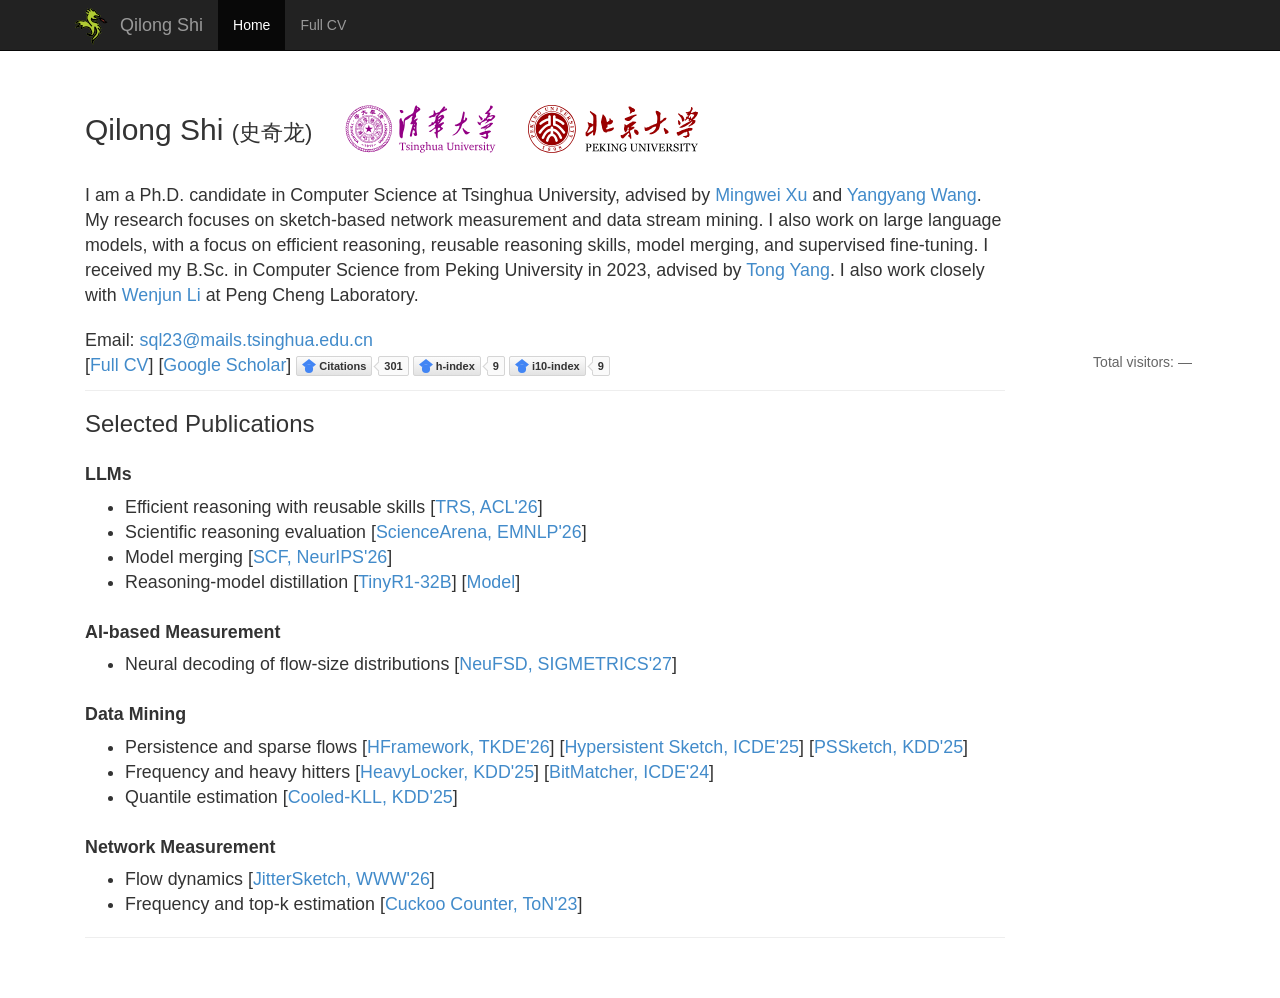
==== commit 185e39b4: "Match Scholar statistic badges to social style" ====
--- a/index.html
+++ b/index.html
@@ -9,7 +9,7 @@
   <title>Qilong Shi | 史奇龙</title>
   <link rel="canonical" href="https://stallone0000.github.io/">
   <link rel="icon" type="image/svg+xml" sizes="any" href="assets/favicon.svg?v=dragon-20261107">
-  <link rel="stylesheet" href="assets/style.css?v=yinda-20261108-scholar-stats">
+  <link rel="stylesheet" href="assets/style.css?v=yinda-20261108-scholar-badges">
   <script src="assets/navigation.js?v=20261107-balanced" defer></script>
 </head>
 <body>
@@ -40,8 +40,8 @@
 <script src="assets/visitors.js?v=20261107-total" defer></script>
 </section></div>
   <p class="contact-links">Email: <a href="mailto:sql23@mails.tsinghua.edu.cn">sql23@mails.tsinghua.edu.cn</a><br>
-    <span class="profile-links">[<a href="cv.html">Full CV</a>] [<a href="https://scholar.google.com/citations?user=bD5bbAgAAAAJ">Google Scholar</a>] <span class="scholar-metrics" id="scholar-metrics" role="group" aria-label="Google Scholar statistics" aria-live="polite" aria-atomic="true" data-scholar-id="bD5bbAgAAAAJ" data-fetched-at="2026-11-08T03:03:23Z" data-snapshot-url="https://raw.githubusercontent.com/stallone0000/stallone0000.github.io/scholar-stats/scholar-stats.json"><span class="scholar-stat">Citations: <span data-metric="citations">301</span></span> · <span class="scholar-stat">h-index: <span data-metric="h_index">9</span></span> · <span class="scholar-stat">i10-index: <span data-metric="i10_index">9</span></span> <time class="scholar-checked" id="scholar-checked" datetime="2026-11-08T03:03:23Z" title="Last checked: 2026-11-08T03:03:23Z">Checked 2026-11-08</time></span> [<a href="https://github.com/stallone0000">GitHub</a>]</span>
-  </p><script src="assets/scholar.js?v=20261108" defer></script></header><hr><section id="research"><h2>Selected Publications</h2><section class="research-group" aria-labelledby="ai-heading"><h3 id="ai-heading">LLMs</h3><ul class="research-list"><li>Efficient reasoning with reusable skills <span class="paper-citation" id="reasoning-skills">[<a href="cv.html#reasoning-skills">TRS, ACL&#x27;26</a>]</span></li><li>Scientific reasoning evaluation <span class="paper-citation" id="sciencearena">[<a href="cv.html#sciencearena">ScienceArena, EMNLP&#x27;26</a>]</span></li><li>Model merging <span class="paper-citation" id="scf">[<a href="cv.html#scf">SCF, NeurIPS&#x27;26</a>]</span></li><li>Reasoning-model distillation <span class="paper-citation" id="tinyr1">[<a href="cv.html#scf">TinyR1-32B</a>]</span> [<a href="https://huggingface.co/qihoo360/TinyR1-32B">Model</a>]</li></ul></section><section class="research-group" aria-labelledby="ai-measurement-heading"><h3 id="ai-measurement-heading">AI-based Measurement</h3><ul class="research-list"><li>Neural decoding of flow-size distributions <span class="paper-citation" id="neufsd">[<a href="cv.html#neufsd">NeuFSD, SIGMETRICS&#x27;27</a>]</span></li></ul></section><section class="research-group" aria-labelledby="data-mining-heading"><h3 id="data-mining-heading">Data Mining</h3><ul class="research-list"><li>Persistence and sparse flows <span class="paper-citation" id="filtering">[<a href="cv.html#filtering">HFramework, TKDE&#x27;26</a>]</span> <span class="paper-citation" id="hypersistent">[<a href="cv.html#hypersistent">Hypersistent Sketch, ICDE&#x27;25</a>]</span> <span class="paper-citation" id="pssketch">[<a href="cv.html#pssketch">PSSketch, KDD&#x27;25</a>]</span></li><li>Frequency and heavy hitters <span class="paper-citation" id="heavylocker">[<a href="cv.html#heavylocker">HeavyLocker, KDD&#x27;25</a>]</span> <span class="paper-citation" id="bitmatcher">[<a href="cv.html#bitmatcher">BitMatcher, ICDE&#x27;24</a>]</span></li><li>Quantile estimation <span class="paper-citation" id="cooled-kll">[<a href="cv.html#cooled-kll">Cooled-KLL, KDD&#x27;25</a>]</span></li></ul></section><section class="research-group" aria-labelledby="network-heading"><h3 id="network-heading">Network Measurement</h3><ul class="research-list"><li>Flow dynamics <span class="paper-citation" id="jittersketch">[<a href="cv.html#jittersketch">JitterSketch, WWW&#x27;26</a>]</span></li><li>Frequency and top-k estimation <span class="paper-citation" id="cuckoo-counter">[<a href="cv.html#cuckoo-counter">Cuckoo Counter, ToN&#x27;23</a>]</span></li></ul></section></section><hr>
+    <span class="profile-links">[<a href="cv.html">Full CV</a>] [<a href="https://scholar.google.com/citations?user=bD5bbAgAAAAJ">Google Scholar</a>] <span class="scholar-metrics" id="scholar-metrics" role="group" aria-label="Google Scholar statistics" aria-live="polite" aria-atomic="true" data-scholar-id="bD5bbAgAAAAJ" data-fetched-at="2026-11-08T03:03:23Z" data-snapshot-url="https://raw.githubusercontent.com/stallone0000/stallone0000.github.io/scholar-stats/scholar-stats.json"><a class="scholar-stat" href="https://scholar.google.com/citations?user=bD5bbAgAAAAJ"><span class="scholar-label"><img src="assets/images/google-scholar.svg" alt="" width="14" height="14">Citations</span><span class="scholar-value" data-metric="citations">301</span></a> <a class="scholar-stat" href="https://scholar.google.com/citations?user=bD5bbAgAAAAJ"><span class="scholar-label"><img src="assets/images/google-scholar.svg" alt="" width="14" height="14">h-index</span><span class="scholar-value" data-metric="h_index">9</span></a> <a class="scholar-stat" href="https://scholar.google.com/citations?user=bD5bbAgAAAAJ"><span class="scholar-label"><img src="assets/images/google-scholar.svg" alt="" width="14" height="14">i10-index</span><span class="scholar-value" data-metric="i10_index">9</span></a></span></span>
+  </p><script src="assets/scholar.js?v=20261108-badges" defer></script></header><hr><section id="research"><h2>Selected Publications</h2><section class="research-group" aria-labelledby="ai-heading"><h3 id="ai-heading">LLMs</h3><ul class="research-list"><li>Efficient reasoning with reusable skills <span class="paper-citation" id="reasoning-skills">[<a href="cv.html#reasoning-skills">TRS, ACL&#x27;26</a>]</span></li><li>Scientific reasoning evaluation <span class="paper-citation" id="sciencearena">[<a href="cv.html#sciencearena">ScienceArena, EMNLP&#x27;26</a>]</span></li><li>Model merging <span class="paper-citation" id="scf">[<a href="cv.html#scf">SCF, NeurIPS&#x27;26</a>]</span></li><li>Reasoning-model distillation <span class="paper-citation" id="tinyr1">[<a href="cv.html#scf">TinyR1-32B</a>]</span> [<a href="https://huggingface.co/qihoo360/TinyR1-32B">Model</a>]</li></ul></section><section class="research-group" aria-labelledby="ai-measurement-heading"><h3 id="ai-measurement-heading">AI-based Measurement</h3><ul class="research-list"><li>Neural decoding of flow-size distributions <span class="paper-citation" id="neufsd">[<a href="cv.html#neufsd">NeuFSD, SIGMETRICS&#x27;27</a>]</span></li></ul></section><section class="research-group" aria-labelledby="data-mining-heading"><h3 id="data-mining-heading">Data Mining</h3><ul class="research-list"><li>Persistence and sparse flows <span class="paper-citation" id="filtering">[<a href="cv.html#filtering">HFramework, TKDE&#x27;26</a>]</span> <span class="paper-citation" id="hypersistent">[<a href="cv.html#hypersistent">Hypersistent Sketch, ICDE&#x27;25</a>]</span> <span class="paper-citation" id="pssketch">[<a href="cv.html#pssketch">PSSketch, KDD&#x27;25</a>]</span></li><li>Frequency and heavy hitters <span class="paper-citation" id="heavylocker">[<a href="cv.html#heavylocker">HeavyLocker, KDD&#x27;25</a>]</span> <span class="paper-citation" id="bitmatcher">[<a href="cv.html#bitmatcher">BitMatcher, ICDE&#x27;24</a>]</span></li><li>Quantile estimation <span class="paper-citation" id="cooled-kll">[<a href="cv.html#cooled-kll">Cooled-KLL, KDD&#x27;25</a>]</span></li></ul></section><section class="research-group" aria-labelledby="network-heading"><h3 id="network-heading">Network Measurement</h3><ul class="research-list"><li>Flow dynamics <span class="paper-citation" id="jittersketch">[<a href="cv.html#jittersketch">JitterSketch, WWW&#x27;26</a>]</span></li><li>Frequency and top-k estimation <span class="paper-citation" id="cuckoo-counter">[<a href="cv.html#cuckoo-counter">Cuckoo Counter, ToN&#x27;23</a>]</span></li></ul></section></section><hr>
 
         </main>
       </div>
--- a/assets/style.css
+++ b/assets/style.css
@@ -45,9 +45,14 @@
 .intro + hr { margin-top: 12px; }
 .contact-links { font-size: inherit; line-height: 1.4; overflow-wrap: anywhere; }
 .contact-links .profile-links { white-space: normal; }
-.scholar-metrics { font: inherit; }
-.scholar-stat, .scholar-checked { display: inline-block; white-space: nowrap; }
-.scholar-checked { margin-left: .35em; color: var(--muted); }
+.scholar-metrics { display: inline-flex; flex-wrap: wrap; gap: 4px; vertical-align: middle; }
+.scholar-stat { display: inline-flex; align-items: center; white-space: nowrap; color: #333; font: 700 11px/14px 'Helvetica Neue', Helvetica, Arial, sans-serif; }
+.scholar-stat:hover { color: #333; text-decoration: none; }
+.scholar-label { display: inline-flex; align-items: center; gap: 3px; height: 20px; padding: 0 5px; border: 1px solid #d5d5d5; border-radius: 2px; background: linear-gradient(#fcfcfc, #e3e3e3); }
+.scholar-label img { display: block; width: 14px; height: 14px; }
+.scholar-value { position: relative; display: inline-flex; align-items: center; height: 20px; margin-left: 6px; padding: 0 5px; border: 1px solid #d5d5d5; border-radius: 2px; background: #fafafa; }
+.scholar-value::before { position: absolute; top: 6px; left: -4px; width: 6px; height: 6px; content: ''; background: #fafafa; border-bottom: 1px solid #d5d5d5; border-left: 1px solid #d5d5d5; transform: rotate(45deg); }
+.scholar-stat:hover .scholar-value { color: #4183c4; }
 .section-note { color: var(--muted); font-size: inherit; line-height: 1.5; }
 .research-group { margin-top: 28px; }
 .research-list { font-size: inherit; line-height: 1.4; }
